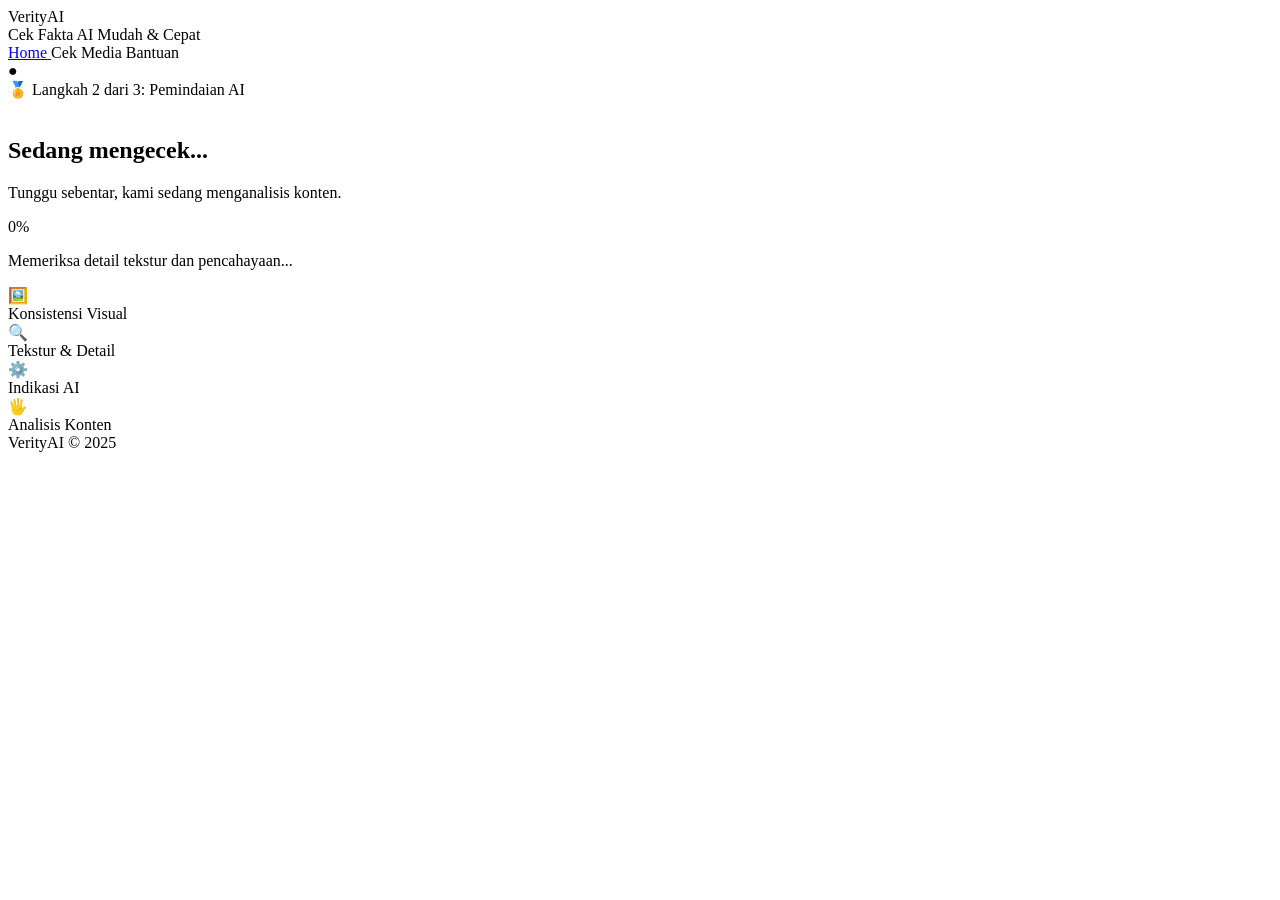
==== analysis.html @ c8451af0 "project 2" ====
<!DOCTYPE html>
<html lang="id">

<head>

<meta charset="UTF-8">

<meta name="viewport" content="width=device-width, initial-scale=1.0">

<title>Analisis AI - VerityAI</title>

<link rel="stylesheet" href="css/style.css">

</head>


<body>


<header class="navbar">

    <div class="nav-left">

        <div class="logo">
            VerityAI
        </div>

        <div class="tagline">
            Cek Fakta AI Mudah & Cepat
        </div>

    </div>


    <nav>

        <a href="index.html">
            Home
        </a>

        <a class="active">
            Cek Media
        </a>

        <a>
            Bantuan
        </a>

    </nav>


    <div class="profile">
        ●
    </div>

</header>



<main>


<section class="analysis-page">


<div class="status-badge">
    🏅 Langkah 2 dari 3: Pemindaian AI
</div>



<div class="analysis-card">

<img 
id="previewImage"
class="preview-image"
>



<h1>
    Sedang mengecek...
</h1>


<p id="analysisText">
    Tunggu sebentar, kami sedang menganalisis konten.
</p>



<div class="circle-progress">

    <span id="percent">
        0%
    </span>

</div>



<div class="progress-bar">

    <div 
    class="progress-fill"
    id="progress">
    </div>

</div>



<p id="process-text">
    Memeriksa detail tekstur dan pencahayaan...
</p>



<div class="analysis-check">


<div>
    🖼️
    <br>
    Konsistensi Visual
</div>


<div>
    🔍
    <br>
    Tekstur & Detail
</div>


<div>
    ⚙️
    <br>
    Indikasi AI
</div>


<div>
    🖐️
    <br>
    Analisis Konten
</div>


</div>


</div>


</section>


</main>



<footer>
VerityAI © 2025
</footer>



<script src="js/script.js"></script>


</body>

</html>
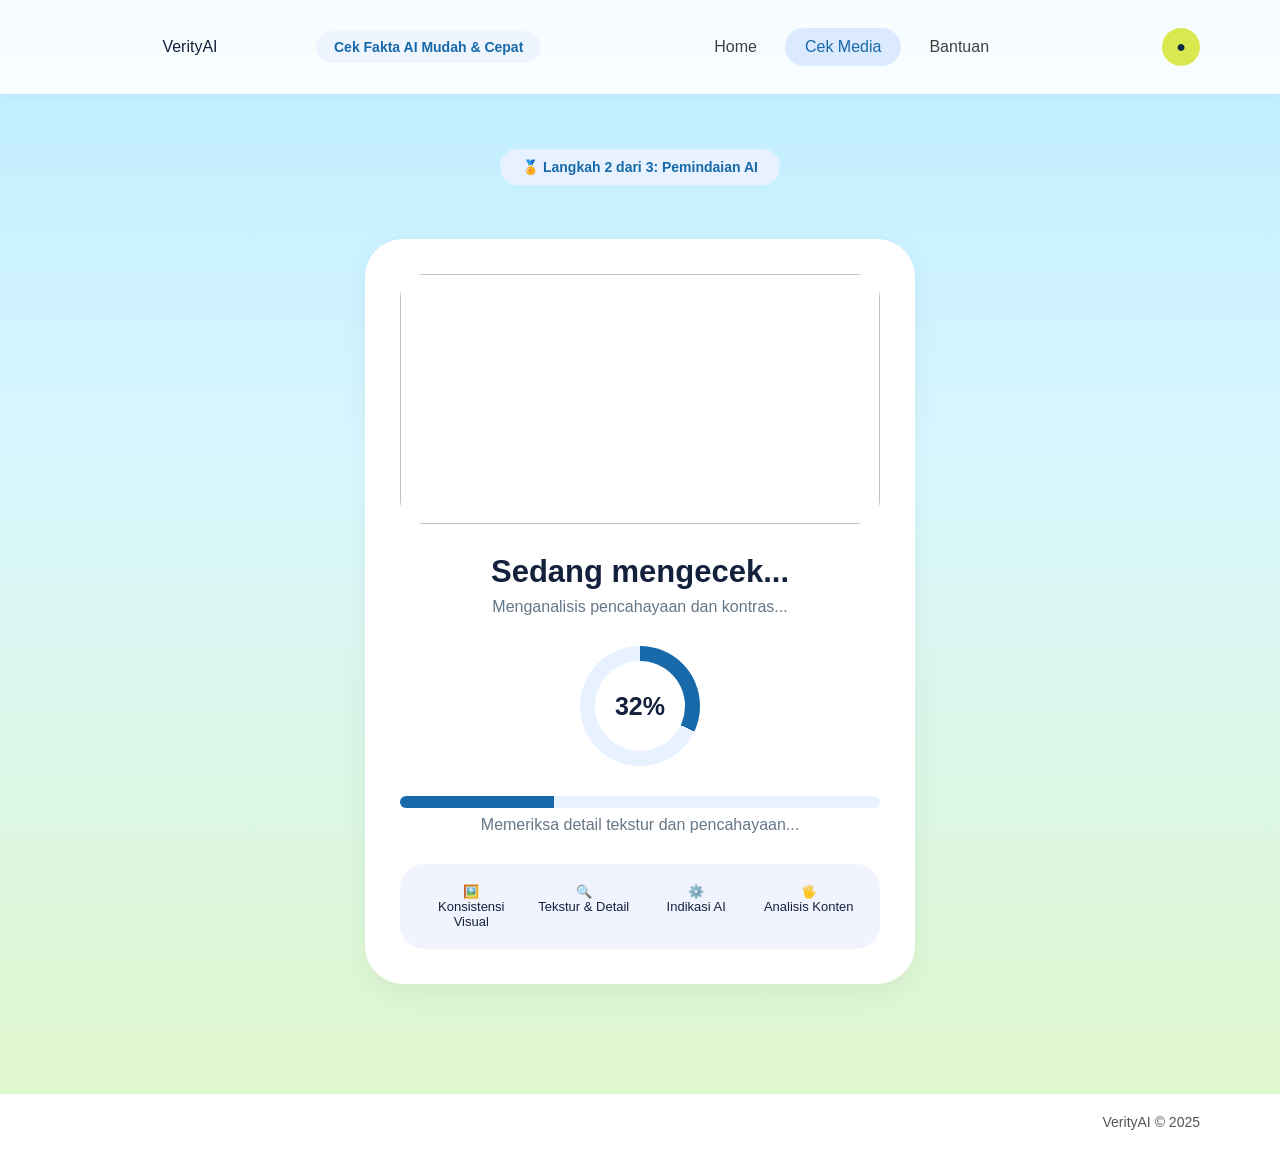
==== commit a5c088fd: "update website verity Ai" ====
--- a/analysis.html
+++ b/analysis.html
@@ -1,174 +1,174 @@
-<!DOCTYPE html>
-<html lang="id">
-
-<head>
-
-<meta charset="UTF-8">
-
-<meta name="viewport" content="width=device-width, initial-scale=1.0">
-
-<title>Analisis AI - VerityAI</title>
-
-<link rel="stylesheet" href="css/style.css">
-
-</head>
-
-
-<body>
-
-
-<header class="navbar">
-
-    <div class="nav-left">
-
-        <div class="logo">
-            VerityAI
-        </div>
-
-        <div class="tagline">
-            Cek Fakta AI Mudah & Cepat
-        </div>
-
-    </div>
-
-
-    <nav>
-
-        <a href="index.html">
-            Home
-        </a>
-
-        <a class="active">
-            Cek Media
-        </a>
-
-        <a>
-            Bantuan
-        </a>
-
-    </nav>
-
-
-    <div class="profile">
-        ●
-    </div>
-
-</header>
-
-
-
-<main>
-
-
-<section class="analysis-page">
-
-
-<div class="status-badge">
-    🏅 Langkah 2 dari 3: Pemindaian AI
-</div>
-
-
-
-<div class="analysis-card">
-
-<img 
-id="previewImage"
-class="preview-image"
->
-
-
-
-<h1>
-    Sedang mengecek...
-</h1>
-
-
-<p id="analysisText">
-    Tunggu sebentar, kami sedang menganalisis konten.
-</p>
-
-
-
-<div class="circle-progress">
-
-    <span id="percent">
-        0%
-    </span>
-
-</div>
-
-
-
-<div class="progress-bar">
-
-    <div 
-    class="progress-fill"
-    id="progress">
-    </div>
-
-</div>
-
-
-
-<p id="process-text">
-    Memeriksa detail tekstur dan pencahayaan...
-</p>
-
-
-
-<div class="analysis-check">
-
-
-<div>
-    🖼️
-    <br>
-    Konsistensi Visual
-</div>
-
-
-<div>
-    🔍
-    <br>
-    Tekstur & Detail
-</div>
-
-
-<div>
-    ⚙️
-    <br>
-    Indikasi AI
-</div>
-
-
-<div>
-    🖐️
-    <br>
-    Analisis Konten
-</div>
-
-
-</div>
-
-
-</div>
-
-
-</section>
-
-
-</main>
-
-
-
-<footer>
-VerityAI © 2025
-</footer>
-
-
-
-<script src="js/script.js"></script>
-
-
-</body>
-
+<!DOCTYPE html>
+<html lang="id">
+
+<head>
+
+<meta charset="UTF-8">
+
+<meta name="viewport" content="width=device-width, initial-scale=1.0">
+
+<title>Analisis AI - VerityAI</title>
+
+<link rel="stylesheet" href="css/style.css">
+
+</head>
+
+
+<body>
+
+
+<header class="navbar">
+
+    <div class="nav-left">
+
+        <div class="logo">
+            VerityAI
+        </div>
+
+        <div class="tagline">
+            Cek Fakta AI Mudah & Cepat
+        </div>
+
+    </div>
+
+
+    <nav>
+
+        <a href="index.html">
+            Home
+        </a>
+
+        <a class="active">
+            Cek Media
+        </a>
+
+        <a>
+            Bantuan
+        </a>
+
+    </nav>
+
+
+    <div class="profile">
+        ●
+    </div>
+
+</header>
+
+
+
+<main>
+
+
+<section class="analysis-page">
+
+
+<div class="status-badge">
+    🏅 Langkah 2 dari 3: Pemindaian AI
+</div>
+
+
+
+<div class="analysis-card">
+
+<img 
+id="previewImage"
+class="preview-image"
+>
+
+
+
+<h1>
+    Sedang mengecek...
+</h1>
+
+
+<p id="analysisText">
+    Tunggu sebentar, kami sedang menganalisis konten.
+</p>
+
+
+
+<div class="circle-progress">
+
+    <span id="percent">
+        0%
+    </span>
+
+</div>
+
+
+
+<div class="progress-bar">
+
+    <div 
+    class="progress-fill"
+    id="progress">
+    </div>
+
+</div>
+
+
+
+<p id="process-text">
+    Memeriksa detail tekstur dan pencahayaan...
+</p>
+
+
+
+<div class="analysis-check">
+
+
+<div>
+    🖼️
+    <br>
+    Konsistensi Visual
+</div>
+
+
+<div>
+    🔍
+    <br>
+    Tekstur & Detail
+</div>
+
+
+<div>
+    ⚙️
+    <br>
+    Indikasi AI
+</div>
+
+
+<div>
+    🖐️
+    <br>
+    Analisis Konten
+</div>
+
+
+</div>
+
+
+</div>
+
+
+</section>
+
+
+</main>
+
+
+
+<footer>
+VerityAI © 2025
+</footer>
+
+
+
+<script src="js/script.js"></script>
+
+
+</body>
+
 </html>
--- a/css/style.css
+++ b/css/style.css
@@ -0,0 +1,1978 @@
+/* =====================================================
+   VERITYAI - STYLE.CSS
+===================================================== */
+
+
+/* =====================================================
+   RESET & GLOBAL
+===================================================== */
+
+* {
+    margin: 0;
+    padding: 0;
+    box-sizing: border-box;
+}
+
+
+html {
+    scroll-behavior: smooth;
+}
+
+
+body {
+    min-height: 100vh;
+
+    display: flex;
+    flex-direction: column;
+
+    font-family: "Inter", Arial, sans-serif;
+
+    background:
+        linear-gradient(
+            180deg,
+            #bcecff 0%,
+            #d9f7ff 40%,
+            #dff7c8 100%
+        );
+
+    color: #14213d;
+}
+
+
+main {
+    flex: 1;
+
+    width: 100%;
+
+    padding: 55px 20px 80px;
+}
+
+
+img,
+video {
+    max-width: 100%;
+}
+
+
+/* =====================================================
+   NAVBAR
+===================================================== */
+
+.navbar {
+    position: relative;
+    z-index: 100;
+
+    display: flex;
+    align-items: center;
+    justify-content: space-between;
+
+    gap: 30px;
+
+    padding: 12px 80px;
+
+    background: rgba(255, 255, 255, 0.88);
+
+    backdrop-filter: blur(10px);
+
+    box-shadow:
+        0 1px 8px rgba(87, 152, 215, 0.08);
+}
+
+
+/* =====================================================
+   NAVBAR LEFT
+===================================================== */
+
+.nav-left {
+    display: flex;
+    align-items: center;
+
+    gap: 16px;
+
+    min-width: 0;
+}
+
+
+/* =====================================================
+   LOGO IMAGE
+===================================================== */
+
+.logo {
+    width: 220px;
+    height: 70px;
+
+    display: flex;
+    align-items: center;
+    justify-content: center;
+
+    flex-shrink: 0;
+
+    text-decoration: none;
+}
+
+.logo-image {
+    width: 100%;
+    height: 100%;
+
+    display: block;
+
+    object-fit: cover;
+}
+
+
+/* =====================================================
+   TAGLINE
+===================================================== */
+
+.tagline {
+    padding: 8px 18px;
+
+    background: #eef5ff;
+
+    border-radius: 20px;
+
+    color: #1769aa;
+
+    font-size: 14px;
+    font-weight: 600;
+
+    white-space: nowrap;
+}
+
+
+/* =====================================================
+   NAVIGATION
+===================================================== */
+
+nav {
+    display: flex;
+    align-items: center;
+
+    gap: 8px;
+}
+
+
+nav a {
+    padding: 10px 20px;
+
+    border-radius: 25px;
+
+    color: #404040;
+
+    font-weight: 500;
+
+    text-decoration: none;
+
+    transition:
+        background 0.2s ease,
+        color 0.2s ease,
+        transform 0.2s ease;
+}
+
+
+nav a:hover {
+    background: #edf4ff;
+
+    color: #1769aa;
+}
+
+
+nav a.active {
+    background: #dceaff;
+
+    color: #1769aa;
+}
+
+
+/* =====================================================
+   PROFILE ICON
+===================================================== */
+
+.profile {
+    width: 38px;
+    height: 38px;
+
+    flex-shrink: 0;
+
+    display: flex;
+    align-items: center;
+    justify-content: center;
+
+    border-radius: 50%;
+
+    background: #d9e84f;
+
+    color: #102a43;
+}
+
+
+/* =====================================================
+   BUTTON UMUM
+===================================================== */
+
+.primary-btn,
+.secondary-btn,
+.cta-button,
+.choose-btn {
+    border: none;
+
+    font-family: inherit;
+    font-weight: 600;
+
+    text-decoration: none;
+
+    cursor: pointer;
+
+    transition:
+        transform 0.2s ease,
+        opacity 0.2s ease,
+        box-shadow 0.2s ease;
+}
+
+
+.primary-btn:hover,
+.secondary-btn:hover,
+.cta-button:hover,
+.choose-btn:hover {
+    transform: translateY(-2px);
+}
+
+
+.primary-btn {
+    display: inline-flex;
+    align-items: center;
+    justify-content: center;
+
+    padding: 14px 30px;
+
+    border-radius: 30px;
+
+    background: #d9e84f;
+
+    color: #14213d;
+
+    font-size: 16px;
+}
+
+
+.primary-btn:disabled {
+    opacity: 0.45;
+
+    cursor: not-allowed;
+
+    transform: none;
+}
+
+
+/* =====================================================
+   HOME - HERO
+===================================================== */
+
+.hero {
+    max-width: 950px;
+
+    margin: 0 auto;
+
+    padding-top: 25px;
+
+    text-align: center;
+}
+
+
+.hero-badge,
+.status-badge {
+    display: inline-flex;
+
+    align-items: center;
+    justify-content: center;
+
+    margin-bottom: 24px;
+
+    padding: 10px 22px;
+
+    border-radius: 30px;
+
+    background: #e7f1ff;
+
+    color: #1769aa;
+
+    font-size: 14px;
+    font-weight: 600;
+}
+
+
+.hero h1 {
+    margin-bottom: 18px;
+
+    color: #102a43;
+
+    font-size: clamp(42px, 6vw, 64px);
+    font-weight: 800;
+
+    line-height: 1.08;
+}
+
+
+.hero > p {
+    max-width: 700px;
+
+    margin: 0 auto;
+
+    color: #5b6b7a;
+
+    font-size: 20px;
+
+    line-height: 1.55;
+}
+
+
+/* =====================================================
+   HERO BUTTON
+===================================================== */
+
+.hero-buttons {
+    display: flex;
+
+    flex-direction: row;
+
+    align-items: center;
+    justify-content: center;
+
+    gap: 14px;
+
+    margin-top: 34px;
+}
+
+
+.hero-buttons .primary-btn,
+.hero-buttons .secondary-btn {
+    width: 210px;
+    height: 54px;
+
+    padding: 0 18px;
+
+    display: inline-flex;
+
+    align-items: center;
+    justify-content: center;
+
+    border-radius: 30px;
+
+    font-size: 16px;
+    font-weight: 700;
+
+    white-space: nowrap;
+}
+
+
+.hero-buttons .primary-btn {
+    background: #dff22f;
+
+    color: #071b41;
+}
+
+
+.hero-buttons .secondary-btn {
+    background: #ffffff;
+
+    color: #1261a8;
+
+    box-shadow:
+        0 6px 18px rgba(24, 74, 120, 0.08);
+}
+
+
+/* =====================================================
+   SOCIAL MEDIA
+===================================================== */
+
+.social-support {
+    display: flex;
+
+    align-items: center;
+    justify-content: center;
+
+    gap: 16px;
+
+    margin-top: 32px;
+}
+
+
+.social-icons {
+    display: flex;
+
+    align-items: center;
+
+    gap: 8px;
+}
+
+
+.social-icons span {
+    width: 42px;
+    height: 42px;
+
+    display: flex;
+
+    align-items: center;
+    justify-content: center;
+
+    overflow: hidden;
+
+    border-radius: 50%;
+
+    background: #e8efff;
+}
+
+
+.social-icons img {
+    width: 36px;
+    height: 36px;
+
+    display: block;
+
+    object-fit: contain;
+}
+
+
+.social-icons .whatsapp-icon img {
+    width: 42px;
+    height: 42px;
+}
+
+
+.social-support p {
+    margin: 0;
+
+    color: #657587;
+
+    font-size: 14px;
+}
+
+
+/* =====================================================
+   THREE STEPS
+===================================================== */
+
+.steps {
+    max-width: 1050px;
+
+    margin: 100px auto 0;
+
+    text-align: center;
+}
+
+
+.section-label {
+    margin-bottom: 12px;
+
+    color: #1769aa;
+
+    font-size: 14px;
+    font-weight: 700;
+}
+
+
+.steps h2 {
+    margin-bottom: 12px;
+
+    color: #102a43;
+
+    font-size: 40px;
+}
+
+
+.section-desc {
+    margin-bottom: 45px;
+
+    color: #5b6b7a;
+
+    line-height: 1.5;
+}
+
+
+/* GRID */
+.step-container {
+    display: grid;
+
+    grid-template-columns:
+        repeat(3, minmax(0, 1fr));
+
+    gap: 25px;
+}
+
+
+.step-card {
+    min-height: 260px;
+
+    padding: 35px;
+
+    background: white;
+
+    border-radius: 32px;
+
+    text-align: left;
+
+    box-shadow:
+        0 10px 30px rgba(0, 0, 0, 0.05);
+}
+
+
+.number {
+    width: 45px;
+    height: 45px;
+
+    display: flex;
+
+    align-items: center;
+    justify-content: center;
+
+    margin-bottom: 24px;
+
+    border-radius: 50%;
+
+    background: #dceaff;
+
+    color: #1769aa;
+
+    font-weight: 700;
+}
+
+
+.step-card h3 {
+    margin-bottom: 14px;
+
+    font-size: 23px;
+}
+
+
+.step-card p {
+    color: #667788;
+
+    line-height: 1.6;
+}
+
+
+/* =====================================================
+   CTA HOME
+===================================================== */
+
+.cta {
+    width: min(100%, 1100px);
+
+    margin: 85px auto 20px;
+
+    padding: 42px 50px;
+
+    display: flex;
+
+    align-items: center;
+    justify-content: space-between;
+
+    gap: 45px;
+
+    background: rgba(255, 255, 255, 0.82);
+
+    border-radius: 32px;
+}
+
+
+.cta-content {
+    flex: 1;
+
+    text-align: left;
+}
+
+
+.cta-label {
+    display: inline-flex;
+
+    margin-bottom: 14px;
+
+    padding: 7px 14px;
+
+    border-radius: 20px;
+
+    background: #e7f1ff;
+
+    color: #1769aa;
+
+    font-size: 13px;
+    font-weight: 700;
+}
+
+
+.cta-content h2 {
+    margin-bottom: 12px;
+
+    color: #092b4c;
+
+    font-size: 31px;
+}
+
+
+.cta-content p {
+    max-width: 550px;
+
+    margin-bottom: 24px;
+
+    color: #52708a;
+
+    font-size: 16px;
+
+    line-height: 1.6;
+}
+
+
+.cta-button {
+    display: inline-flex;
+
+    align-items: center;
+    justify-content: center;
+
+    padding: 14px 25px;
+
+    border-radius: 30px;
+
+    background: #1769aa;
+
+    color: white;
+}
+
+
+.cta-image {
+    width: 235px;
+    height: 235px;
+
+    flex-shrink: 0;
+
+    display: flex;
+
+    align-items: center;
+    justify-content: center;
+}
+
+
+.cta-image img {
+    width: 100%;
+    height: 100%;
+
+    display: block;
+
+    object-fit: contain;
+}
+
+
+/* =====================================================
+   UPLOAD PAGE
+===================================================== */
+
+.upload-page {
+    width: 100%;
+
+    display: flex;
+
+    flex-direction: column;
+
+    align-items: center;
+
+    text-align: center;
+}
+
+
+.upload-page h1 {
+    margin-bottom: 8px;
+
+    color: #102a43;
+
+    font-size:
+        clamp(36px, 5vw, 48px);
+}
+
+
+.upload-page > p {
+    margin-bottom: 32px;
+
+    color: #5b6b7a;
+
+    font-size: 19px;
+}
+
+
+.upload-box {
+    width: min(100%, 750px);
+
+    min-height: 350px;
+
+    padding: 38px 25px;
+
+    display: flex;
+
+    flex-direction: column;
+
+    align-items: center;
+    justify-content: center;
+
+    background: white;
+
+    border-radius: 38px;
+
+    box-shadow:
+        0 10px 30px rgba(0, 0, 0, 0.06);
+
+    transition: 0.3s ease;
+}
+
+
+.upload-icon {
+    position: relative;
+
+    width: 90px;
+    height: 90px;
+
+    margin-bottom: 20px;
+}
+
+
+.cloud-circle {
+    width: 90px;
+    height: 90px;
+
+    display: flex;
+
+    align-items: center;
+    justify-content: center;
+
+    border-radius: 50%;
+
+    background: #eef3ff;
+
+    color: #1769aa;
+
+    font-size: 45px;
+}
+
+
+.plus-icon {
+    position: absolute;
+
+    right: -4px;
+    bottom: 5px;
+
+    width: 34px;
+    height: 34px;
+
+    display: flex;
+
+    align-items: center;
+    justify-content: center;
+
+    border: 2px solid white;
+
+    border-radius: 50%;
+
+    background: #cbdc45;
+
+    color: #334;
+
+    font-size: 23px;
+    font-weight: 600;
+}
+
+
+.choose-btn {
+    padding: 13px 34px;
+
+    border-radius: 28px;
+
+    background: #1769aa;
+
+    color: white;
+
+    font-size: 16px;
+}
+
+
+.upload-box > p {
+    margin-top: 10px;
+
+    font-size: 16px;
+}
+
+
+.upload-box > span {
+    margin-top: 5px;
+
+    color: #777;
+
+    font-size: 14px;
+}
+
+
+/* =====================================================
+   BUTTON CEK SEKARANG
+===================================================== */
+
+.upload-page #checkButton {
+    width: max-content;
+
+    display: flex !important;
+
+    align-items: center;
+    justify-content: center;
+
+    align-self: center !important;
+
+    margin:
+        30px auto 0 !important;
+
+    padding: 14px 30px;
+
+    border: none;
+
+    border-radius: 30px;
+
+    background: #dff22f;
+
+    color: #14213d;
+
+    font-size: 16px;
+    font-weight: 700;
+
+    cursor: pointer;
+
+    transition:
+        transform 0.2s ease,
+        box-shadow 0.2s ease,
+        opacity 0.2s ease;
+}
+
+
+.upload-page #checkButton:hover:not(:disabled) {
+    transform: translateY(-2px);
+
+    box-shadow:
+        0 6px 16px rgba(0, 0, 0, 0.12);
+}
+
+
+.upload-page #checkButton:disabled {
+    opacity: 0.5;
+
+    cursor: not-allowed;
+
+    transform: none;
+
+    box-shadow: none;
+}
+
+
+/* =====================================================
+   FILE INPUT
+===================================================== */
+
+#fileInput,
+input[type="file"] {
+    display: none;
+}
+
+
+#fileName {
+    margin-top: 12px;
+
+    color: #1769aa;
+
+    font-weight: 600;
+}
+
+
+.free-limit {
+    margin-top:
+        10px !important;
+
+    color:
+        #667788 !important;
+
+    font-size:
+        14px !important;
+}
+
+
+/* =====================================================
+   PREVIEW UPLOAD
+===================================================== */
+
+#previewContainer {
+    position: relative;
+
+    display: inline-block;
+
+    margin-top: 15px;
+}
+
+
+#previewContainer:empty {
+    margin-top: 0;
+}
+
+
+.preview-wrapper {
+    position: relative;
+
+    display: inline-block;
+}
+
+
+.preview-media,
+#previewContainer img {
+    width: 220px;
+    height: 160px;
+
+    display: block;
+
+    object-fit: cover;
+
+    border-radius: 20px;
+}
+
+
+#previewContainer video {
+    width: 250px;
+
+    max-height: 200px;
+
+    display: block;
+
+    object-fit: cover;
+
+    border-radius: 20px;
+}
+
+
+.remove-btn {
+    position: absolute;
+
+    top: -9px;
+    left: -9px;
+
+    z-index: 10;
+
+    width: 28px;
+    height: 28px;
+
+    padding: 0;
+
+    display: flex;
+
+    align-items: center;
+    justify-content: center;
+
+    border: none;
+
+    border-radius: 6px;
+
+    background: #d62828;
+
+    color: white;
+
+    font-size: 18px;
+    font-weight: 700;
+
+    cursor: pointer;
+}
+
+
+.remove-btn:hover {
+    background: #b71c1c;
+}
+
+
+/* =====================================================
+   ANALYSIS PAGE
+===================================================== */
+
+.analysis-page {
+    width: 100%;
+
+    text-align: center;
+}
+
+
+.analysis-card {
+    width: min(100%, 550px);
+
+    margin: 30px auto;
+
+    padding: 35px;
+
+    background: white;
+
+    border-radius: 38px;
+
+    box-shadow:
+        0 10px 30px rgba(0, 0, 0, 0.05);
+}
+
+
+.preview-image {
+    width: 100%;
+    height: 250px;
+
+    object-fit: cover;
+
+    border-radius: 24px;
+}
+
+
+.analysis-card h1 {
+    margin-top: 26px;
+
+    font-size: 31px;
+}
+
+
+.analysis-card p {
+    margin-top: 8px;
+
+    color: #667788;
+}
+
+
+/* =====================================================
+   CIRCLE PROGRESS
+===================================================== */
+
+.circle-progress {
+    width: 120px;
+    height: 120px;
+
+    margin: 30px auto;
+
+    display: flex;
+
+    align-items: center;
+    justify-content: center;
+
+    border-radius: 50%;
+
+    background:
+        conic-gradient(
+            #1769aa 0deg,
+            #1769aa 0deg,
+            #e7f1ff 0deg
+        );
+}
+
+
+.circle-progress span {
+    width: 90px;
+    height: 90px;
+
+    display: flex;
+
+    align-items: center;
+    justify-content: center;
+
+    border-radius: 50%;
+
+    background: white;
+
+    font-size: 25px;
+    font-weight: 700;
+}
+
+
+/* =====================================================
+   PROGRESS BAR
+===================================================== */
+
+.progress-bar {
+    width: 100%;
+    height: 12px;
+
+    overflow: hidden;
+
+    border-radius: 20px;
+
+    background: #e7f1ff;
+}
+
+
+.progress-fill {
+    width: 0%;
+    height: 100%;
+
+    background: #1769aa;
+
+    transition:
+        width 0.08s linear;
+}
+
+
+/* =====================================================
+   ANALYSIS CHECK
+===================================================== */
+
+.analysis-check {
+    display: grid;
+
+    grid-template-columns:
+        repeat(4, 1fr);
+
+    gap: 10px;
+
+    margin-top: 30px;
+
+    padding: 20px;
+
+    border-radius: 24px;
+
+    background: #f1f4ff;
+
+    font-size: 13px;
+}
+
+
+/* =====================================================
+   RESULT PAGE
+===================================================== */
+
+.result-page {
+    width: 100%;
+
+    text-align: center;
+}
+
+
+.result-page > h1 {
+    margin-top: 8px;
+
+    color: #102a43;
+
+    font-size: 40px;
+}
+
+
+.result-page > p {
+    margin-top: 7px;
+
+    color: #667788;
+}
+
+
+.result-card {
+    width: min(100%, 900px);
+
+    margin:
+        30px auto 45px;
+
+    padding: 38px;
+
+    display: flex;
+
+    align-items: center;
+
+    gap: 40px;
+
+    border-radius: 34px;
+
+    background: white;
+
+    text-align: left;
+
+    box-shadow:
+        0 10px 30px rgba(0, 0, 0, 0.04);
+}
+
+
+.result-image-box {
+    width: 280px;
+    height: 230px;
+
+    flex-shrink: 0;
+
+    overflow: hidden;
+
+    border-radius: 24px;
+
+    background: #eef1f5;
+}
+
+
+.result-image {
+    width: 100%;
+    height: 100%;
+
+    object-fit: cover;
+}
+
+
+.result-content {
+    flex: 1;
+
+    min-width: 0;
+}
+
+
+.result-header {
+    display: flex;
+
+    align-items: center;
+    justify-content: space-between;
+
+    gap: 15px;
+
+    flex-wrap: wrap;
+}
+
+
+.result-content h3 {
+    color: #777;
+
+    font-size: 14px;
+}
+
+
+.result-content h2 {
+    margin:
+        10px 0 16px;
+
+    color: #13243c;
+
+    font-size:
+        clamp(34px, 5vw, 45px);
+}
+
+
+.result-badge {
+    padding: 7px 13px;
+
+    border-radius: 18px;
+
+    background: #edf4ff;
+
+    color: #1769aa;
+
+    font-size: 13px;
+    font-weight: 700;
+}
+
+
+.result-bar {
+    width: 100%;
+    height: 12px;
+
+    overflow: hidden;
+
+    border-radius: 20px;
+
+    background: #dfe5ef;
+}
+
+
+#resultProgress {
+    width: 0%;
+    height: 100%;
+
+    border-radius: inherit;
+
+    background: #b9d92c;
+
+    transition:
+        width 0.8s ease;
+}
+
+
+#resultStatus {
+    margin-top: 10px;
+
+    color: #657587;
+}
+
+
+.scale {
+    display: flex;
+
+    justify-content: space-between;
+
+    gap: 10px;
+
+    margin-top: 9px;
+
+    color: #687687;
+
+    font-size: 12px;
+}
+
+
+/* =====================================================
+   RESULT FACTORS
+===================================================== */
+
+.factor-section {
+    width: min(100%, 900px);
+
+    margin:
+        0 auto 40px;
+
+    text-align: left;
+}
+
+
+.factor-section > h2 {
+    margin-bottom: 6px;
+
+    color: #102a43;
+
+    font-size: 30px;
+}
+
+
+.factor-section > p {
+    margin-bottom: 22px;
+
+    color: #667788;
+}
+
+
+.factor-container {
+    display: flex;
+
+    flex-direction: column;
+
+    gap: 16px;
+}
+
+
+.factor-card {
+    padding: 24px 26px;
+
+    border-radius: 20px;
+
+    background: white;
+
+    text-align: left;
+
+    box-shadow:
+        0 6px 20px rgba(0, 0, 0, 0.03);
+
+    /*
+       SCROLL REVEAL
+    */
+
+    opacity: 0;
+
+    transform:
+        translateY(42px);
+
+    transition:
+        opacity 0.9s ease,
+        transform 0.9s ease;
+}
+
+
+.factor-card.show {
+    opacity: 1;
+
+    transform:
+        translateY(0);
+}
+
+
+.factor-card h3 {
+    margin-bottom: 6px;
+
+    color: #14213d;
+
+    font-size: 20px;
+}
+
+
+.factor-card p {
+    color: #667788;
+
+    line-height: 1.55;
+}
+
+
+.warning-box {
+    width: min(100%, 900px);
+
+    margin:
+        35px auto;
+
+    padding:
+        25px 30px;
+
+    border-radius: 22px;
+
+    background:
+        rgba(255, 239, 226, 0.9);
+
+    text-align: left;
+}
+
+
+.warning-box h3 {
+    margin-bottom: 7px;
+
+    color: #b42318;
+}
+
+
+.warning-box p {
+    color: #6c564d;
+}
+
+
+/* =====================================================
+   HELP PAGE
+===================================================== */
+
+.help-page {
+    max-width: 1100px;
+
+    margin: 0 auto;
+
+    padding:
+        20px 25px 50px;
+
+    text-align: center;
+}
+
+
+.help-page h1 {
+    margin-top: 5px;
+
+    margin-bottom: 12px;
+
+    color: #102a43;
+
+    font-size: 42px;
+}
+
+
+.help-intro {
+    max-width: 700px;
+
+    margin:
+        0 auto 50px;
+
+    color: #667788;
+
+    line-height: 1.6;
+}
+
+
+.help-section {
+    margin-bottom: 65px;
+}
+
+
+.help-section > h2 {
+    margin-bottom: 30px;
+
+    color: #102a43;
+}
+
+
+.help-container {
+    display: grid;
+
+    grid-template-columns:
+        repeat(3, minmax(0, 1fr));
+
+    gap: 25px;
+}
+
+
+.help-card {
+    position: relative;
+
+    padding:
+        35px 25px;
+
+    border:
+        1px solid rgba(0, 0, 0, 0.05);
+
+    border-radius: 20px;
+
+    background: white;
+
+    box-shadow:
+        0 8px 25px rgba(0, 0, 0, 0.06);
+
+    transition:
+        transform 0.2s ease;
+}
+
+
+.help-card:hover {
+    transform:
+        translateY(-5px);
+}
+
+
+.help-number {
+    position: absolute;
+
+    top: 15px;
+    right: 18px;
+
+    width: 32px;
+    height: 32px;
+
+    display: flex;
+
+    align-items: center;
+    justify-content: center;
+
+    border-radius: 50%;
+
+    background: #eef5ff;
+
+    color: #1769aa;
+
+    font-weight: 700;
+}
+
+
+.help-icon {
+    margin-bottom: 15px;
+
+    font-size: 42px;
+}
+
+
+.help-card h3 {
+    margin-bottom: 12px;
+
+    font-size: 21px;
+}
+
+
+.help-card p {
+    margin: 0;
+
+    color: #667788;
+
+    line-height: 1.6;
+}
+
+
+/* =====================================================
+   FAQ
+===================================================== */
+
+.faq {
+    max-width: 850px;
+
+    margin: 0 auto;
+
+    text-align: left;
+}
+
+
+.faq > h2 {
+    margin-bottom: 8px;
+
+    color: #102a43;
+
+    text-align: center;
+}
+
+
+.faq-intro {
+    margin-bottom: 28px;
+
+    color: #667788;
+
+    text-align: center;
+}
+
+
+.faq-item {
+    margin-bottom: 14px;
+
+    padding:
+        22px 25px;
+
+    border-radius: 16px;
+
+    background: white;
+
+    box-shadow:
+        0 6px 20px rgba(0, 0, 0, 0.04);
+}
+
+
+.faq-item h3 {
+    margin-bottom: 8px;
+
+    font-size: 18px;
+}
+
+
+.faq-item p {
+    color: #667788;
+
+    line-height: 1.6;
+}
+
+
+.help-action {
+    margin-top: 50px;
+
+    text-align: center;
+}
+
+
+.help-action p {
+    margin-bottom: 18px;
+
+    font-size: 18px;
+    font-weight: 600;
+}
+
+
+/* =====================================================
+   FOOTER
+===================================================== */
+
+footer {
+    margin-top: auto;
+
+    padding:
+        20px 80px;
+
+    background: white;
+
+    color: #555;
+
+    font-size: 14px;
+
+    text-align: right;
+}
+
+
+/* =====================================================
+   TABLET
+===================================================== */
+
+@media (max-width: 900px) {
+
+    .navbar {
+        padding:
+            12px 30px;
+    }
+
+
+    .tagline {
+        display: none;
+    }
+
+
+    .step-container {
+        grid-template-columns:
+            1fr;
+    }
+
+
+    .step-card {
+        width: 100%;
+
+        max-width: 600px;
+
+        margin: 0 auto;
+    }
+
+
+    .cta {
+        flex-direction: column;
+
+        text-align: center;
+    }
+
+
+    .cta-content {
+        text-align: center;
+    }
+
+
+    .cta-content p {
+        margin-left: auto;
+        margin-right: auto;
+    }
+
+
+    .result-card {
+        flex-direction: column;
+
+        text-align: center;
+    }
+
+
+    .result-image-box {
+        width:
+            min(100%, 400px);
+
+        height: 260px;
+    }
+
+
+    .result-header {
+        justify-content: center;
+    }
+
+
+    .help-container {
+        grid-template-columns:
+            1fr;
+    }
+
+}
+
+
+/* =====================================================
+   MOBILE
+===================================================== */
+
+@media (max-width: 650px) {
+
+    main {
+        padding:
+            35px 16px 60px;
+    }
+
+
+    .navbar {
+        padding:
+            10px 18px;
+
+        gap: 12px;
+
+        flex-wrap: wrap;
+    }
+
+
+    .nav-left {
+        gap: 10px;
+    }
+
+
+    /*
+       LOGO MOBILE
+    */
+    .logo {
+        width: 115px;
+        height: 45px;
+    }
+
+
+    .logo-image {
+        width: 100%;
+        height: 100%;
+
+        object-fit: cover;
+        object-position: center;
+    }
+
+
+    nav {
+        order: 3;
+
+        width: 100%;
+
+        justify-content: center;
+
+        overflow-x: auto;
+    }
+
+
+    nav a {
+        padding:
+            9px 13px;
+
+        font-size: 14px;
+
+        white-space: nowrap;
+    }
+
+
+    .profile {
+        width: 34px;
+        height: 34px;
+    }
+
+
+    .hero {
+        padding-top: 10px;
+    }
+
+
+    .hero > p {
+        font-size: 17px;
+    }
+
+
+    .hero-buttons {
+        flex-direction: column;
+
+        gap: 10px;
+    }
+
+
+    .hero-buttons .primary-btn,
+    .hero-buttons .secondary-btn {
+        width:
+            min(100%, 260px);
+    }
+
+
+    .social-support {
+        flex-direction: column;
+
+        gap: 12px;
+    }
+
+
+    .steps {
+        margin-top: 70px;
+    }
+
+
+    .steps h2 {
+        font-size: 32px;
+    }
+
+
+    .upload-box {
+        min-height: 320px;
+
+        padding:
+            30px 18px;
+    }
+
+
+    .analysis-card {
+        padding:
+            24px 18px;
+    }
+
+
+    .analysis-check {
+        grid-template-columns:
+            repeat(2, 1fr);
+    }
+
+
+    .result-card {
+        padding:
+            25px 18px;
+
+        gap: 25px;
+    }
+
+
+    .result-image-box {
+        height: 220px;
+    }
+
+
+    .factor-section > h2 {
+        font-size: 26px;
+    }
+
+
+    .cta {
+        padding:
+            30px 22px;
+    }
+
+
+    .cta-image {
+        width: 190px;
+        height: 190px;
+    }
+
+
+    .help-page {
+        padding:
+            10px 0 40px;
+    }
+
+
+    .help-page h1 {
+        font-size: 32px;
+    }
+
+
+    footer {
+        padding: 18px;
+
+        text-align: center;
+    }
+
+}
+
+
+/* =====================================================
+   SMALL MOBILE
+===================================================== */
+
+@media (max-width: 430px) {
+
+    .logo {
+        width: 105px;
+        height: 42px;
+    }
+
+
+    .profile {
+        display: none;
+    }
+
+
+    .hero h1 {
+        font-size: 39px;
+    }
+
+
+    .steps h2 {
+        font-size: 29px;
+    }
+
+
+    .social-support p {
+        max-width: 280px;
+    }
+
+}
+
+
+/* =====================================================
+   REDUCED MOTION
+===================================================== */
+
+@media (prefers-reduced-motion: reduce) {
+
+    *,
+    *::before,
+    *::after {
+        scroll-behavior:
+            auto !important;
+
+        transition-duration:
+            0.01ms !important;
+
+        animation-duration:
+            0.01ms !important;
+    }
+
+
+    .factor-card {
+        opacity: 1;
+
+        transform: none;
+    }
+
+}
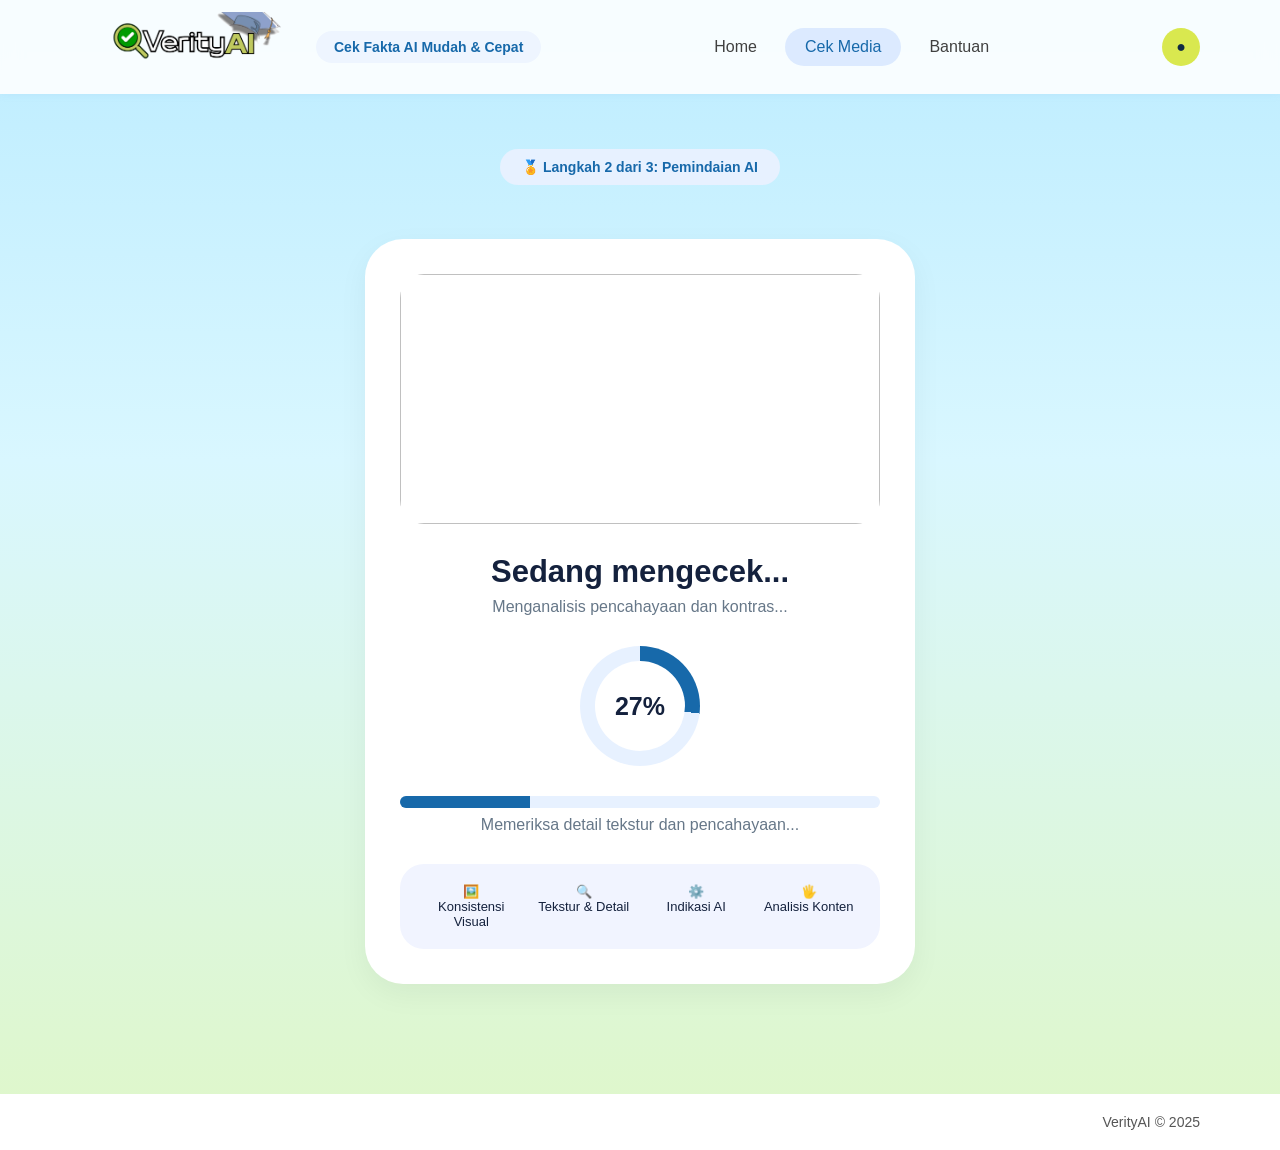
==== commit f3080d1b: "update web" ====
--- a/analysis.html
+++ b/analysis.html
@@ -21,9 +21,17 @@
 
     <div class="nav-left">
 
-        <div class="logo">
-            VerityAI
-        </div>
+        <a
+                href="analysis.html"
+                class="logo"
+                aria-label="Kembali ke halaman utama VerityAI"
+            >
+                <img
+                    src="assets/images/icons/logo/logo VerityAI.png"
+                    alt="Logo VerityAI"
+                    class="logo-image"
+                >
+            </a>
 
         <div class="tagline">
             Cek Fakta AI Mudah & Cepat
--- a/css/style.css
+++ b/css/style.css
@@ -1975,4 +1975,38 @@
         transform: none;
     }
 
+}
+
+/* =================================================
+   SCROLL ANIMATION - TIGA LANGKAH
+================================================= */
+
+/* Kondisi awal sebelum muncul */
+.step-card {
+    opacity: 0;
+    transform: translateY(60px);
+    transition:
+        opacity 0.7s ease,
+        transform 0.7s ease;
+}
+
+
+/* Kondisi setelah muncul */
+.step-card.show {
+    opacity: 1;
+    transform: translateY(0);
+}
+
+
+/* Muncul satu per satu */
+.step-card:nth-child(1) {
+    transition-delay: 0s;
+}
+
+.step-card:nth-child(2) {
+    transition-delay: 0.2s;
+}
+
+.step-card:nth-child(3) {
+    transition-delay: 0.4s;
 }
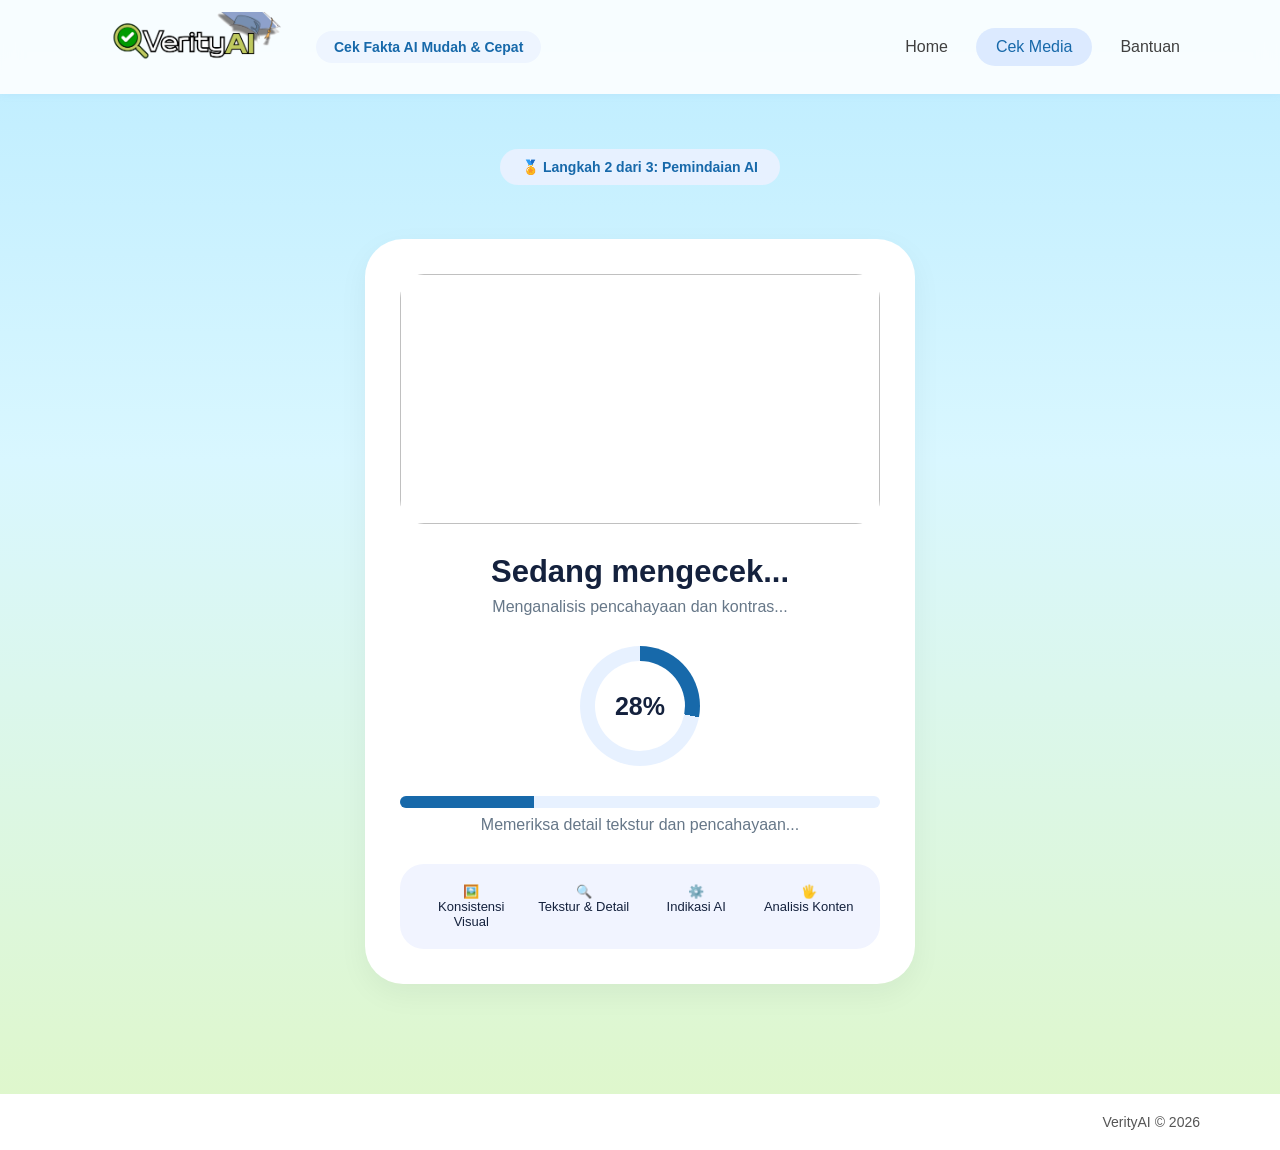
==== commit 4532565f: "update web" ====
--- a/analysis.html
+++ b/analysis.html
@@ -57,9 +57,7 @@
     </nav>
 
 
-    <div class="profile">
-        ●
-    </div>
+
 
 </header>
 
@@ -169,7 +167,7 @@
 
 
 <footer>
-VerityAI © 2025
+VerityAI © 2026
 </footer>
 
 
